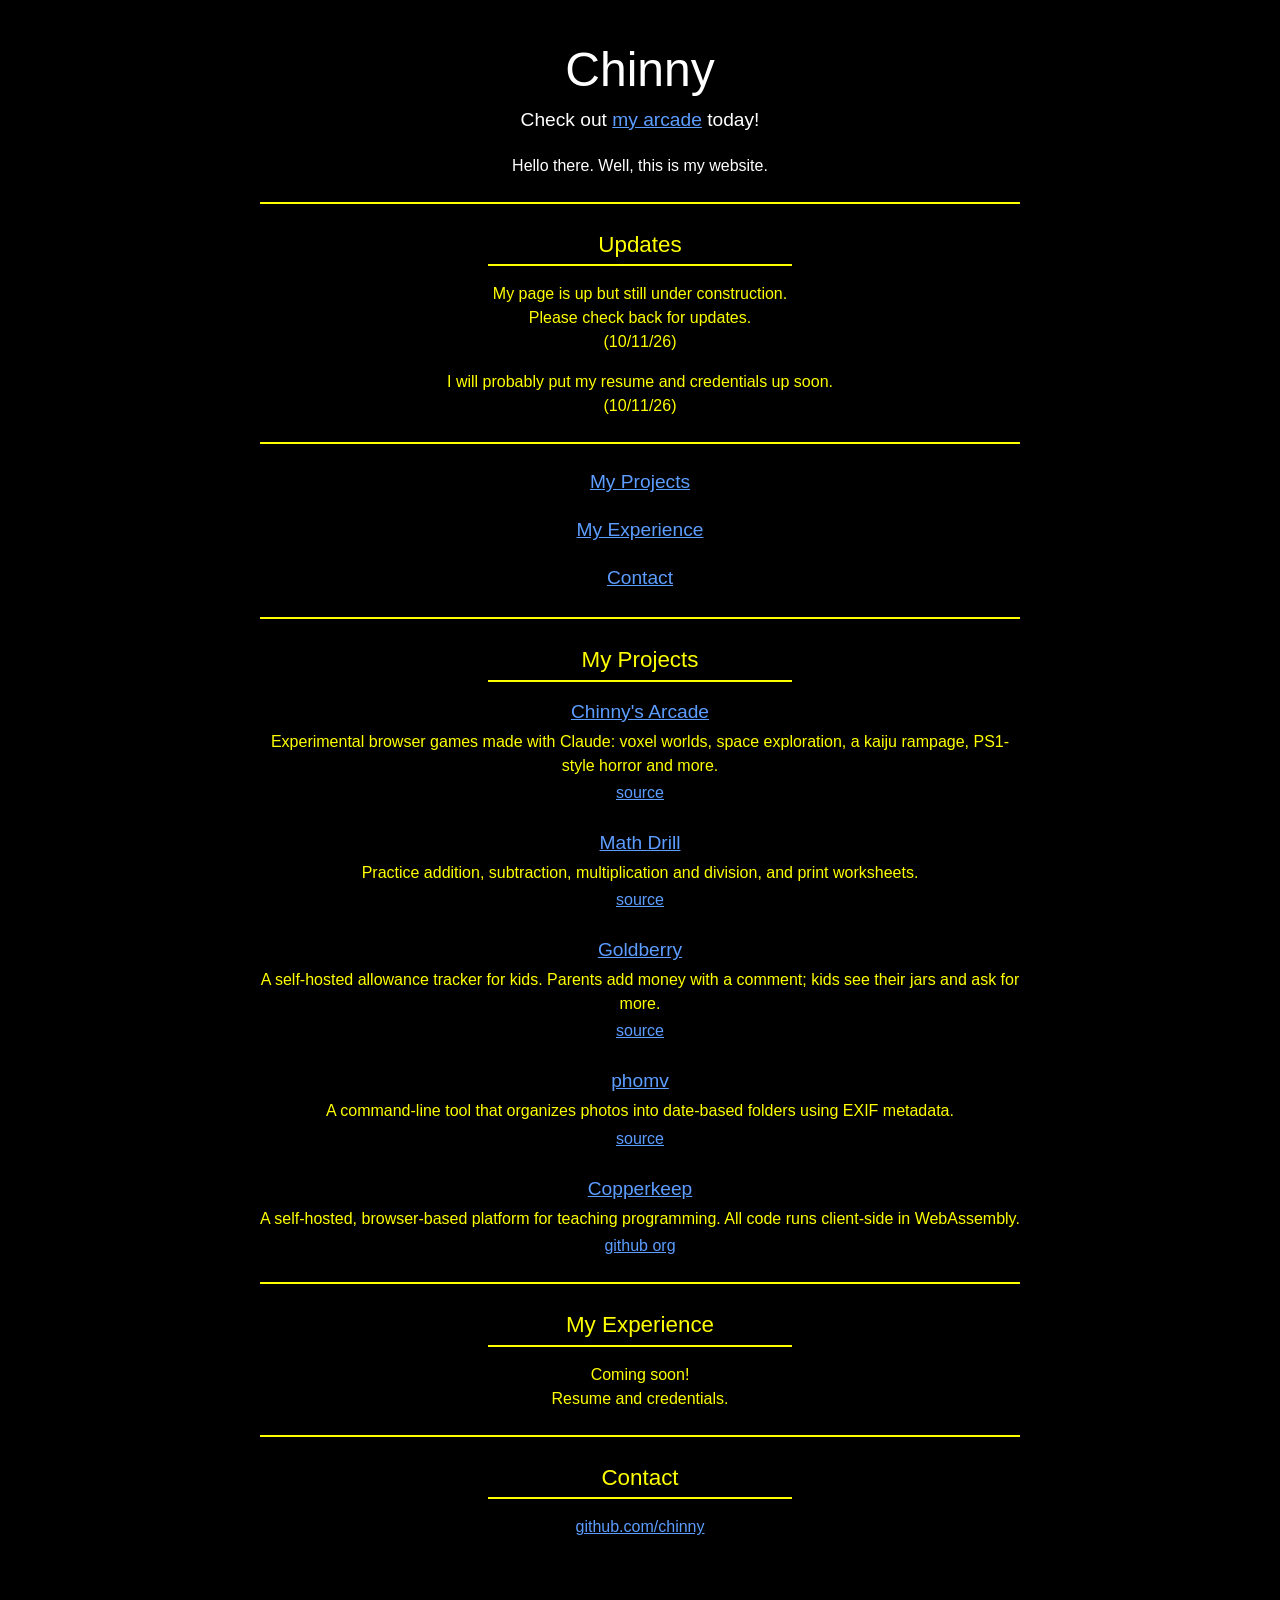
==== index.html @ 9e382eb7 "Restyle landing page after 2003 freewebs homepage Co-Authored-By: Claude Sonnet 5.5 <noreply@anthrop" ====
<!doctype html>
<html lang="en">
<head>
<meta charset="utf-8">
<meta name="viewport" content="width=device-width, initial-scale=1">
<title>Chinny's Homepage</title>
<meta name="description" content="Chinny's corner of the web: games, tools and projects.">
<link rel="stylesheet" href="style.css">
</head>
<body>

<main>
  <h1 class="title">Chinny</h1>
  <p class="sub">Check out <a href="https://chinny.github.io/arcade/">my arcade</a> today!</p>

  <p class="body">Hello there. Well, this is my website.</p>

  <hr>

  <h2>Updates</h2>
  <hr class="short">

  <p>My page is up but still under construction.<br>Please check back for updates.<br>(10/11/26)</p>
  <p>I will probably put my resume and credentials up soon.<br>(10/11/26)</p>

  <hr>

  <nav aria-label="Main">
    <p><a href="#projects">My Projects</a></p>
    <p><a href="#experience">My Experience</a></p>
    <p><a href="#contact">Contact</a></p>
  </nav>

  <hr>

  <section aria-labelledby="projects">
    <h2 id="projects">My Projects</h2>
    <hr class="short">
    <ul class="projects">
      <li>
        <a href="https://chinny.github.io/arcade/">Chinny's Arcade</a>
        <p>Experimental browser games made with Claude: voxel worlds, space exploration, a kaiju rampage, PS1-style horror and more.</p>
        <p class="links"><a href="https://github.com/chinny/arcade">source</a></p>
      </li>
      <li>
        <a href="https://chinny.github.io/math/">Math Drill</a>
        <p>Practice addition, subtraction, multiplication and division, and print worksheets.</p>
        <p class="links"><a href="https://github.com/chinny/math">source</a></p>
      </li>
      <li>
        <a href="https://chinny.github.io/goldberry/">Goldberry</a>
        <p>A self-hosted allowance tracker for kids. Parents add money with a comment; kids see their jars and ask for more.</p>
        <p class="links"><a href="https://github.com/chinny/goldberry">source</a></p>
      </li>
      <li>
        <a href="https://phomv.github.io/">phomv</a>
        <p>A command-line tool that organizes photos into date-based folders using EXIF metadata.</p>
        <p class="links"><a href="https://github.com/phomv/phomv">source</a></p>
      </li>
      <li>
        <a href="https://github.com/copperkeep/copperkeep">Copperkeep</a>
        <p>A self-hosted, browser-based platform for teaching programming. All code runs client-side in WebAssembly.</p>
        <p class="links"><a href="https://github.com/copperkeep">github org</a></p>
      </li>
    </ul>
  </section>

  <hr>

  <section aria-labelledby="experience">
    <h2 id="experience">My Experience</h2>
    <hr class="short">
    <p>Coming soon!<br>Resume and credentials.</p>
  </section>

  <hr>

  <section aria-labelledby="contact">
    <h2 id="contact">Contact</h2>
    <hr class="short">
    <p><a href="https://github.com/chinny">github.com/chinny</a></p>
  </section>
</main>

</body>
</html>
---- style.css ----
/* 2003 Word-exported homepage: black page, centered yellow rounded type,
   default blue/purple links (lightened a touch so they're readable on black). */
:root {
  --bg: #000;
  --ink: #ff0;
  --link: #5c9dff;
  --visited: #c07cff;
}

body {
  margin: 0;
  background: var(--bg);
  color: var(--ink);
  font-family: "Arial Rounded MT Bold", "Varela Round", Arial, Helvetica, sans-serif;
  font-size: 16px;
  line-height: 1.5;
  text-align: center;
}

main { max-width: 760px; margin: 0 auto; padding: 24px 16px 48px; }

a { color: var(--link); }
a:visited { color: var(--visited); }
a:hover { color: #fff; }

h1, h2, .sub {
  font-family: "Berlin Sans FB Demi", "Arial Rounded MT Bold", Arial, sans-serif;
  font-weight: normal;
}
h1.title { font-size: 3rem; margin: 0.2em 0 0; color: #fff; }
h2 { font-size: 1.4rem; margin: 0.6em 0 0; }
.sub { font-size: 1.2rem; margin: 0 0 1em; color: #fff; }
.body { color: #fff; }

hr { border: 0; border-top: 2px solid var(--ink); margin: 1.5em 0; }
hr.short { width: 40%; margin: 0.2em auto 1em; }

ul.projects { list-style: none; margin: 0; padding: 0; }
.projects li { margin: 0 0 1.5em; }
.projects li > a { font-size: 1.2rem; }
.projects p { margin: 0.2em 0; }
.projects .links { font-family: "Arial Narrow", Arial, sans-serif; }

nav p { margin: 0 0 1em; font-family: "Arial Narrow", Arial, sans-serif; font-size: 1.2rem; }
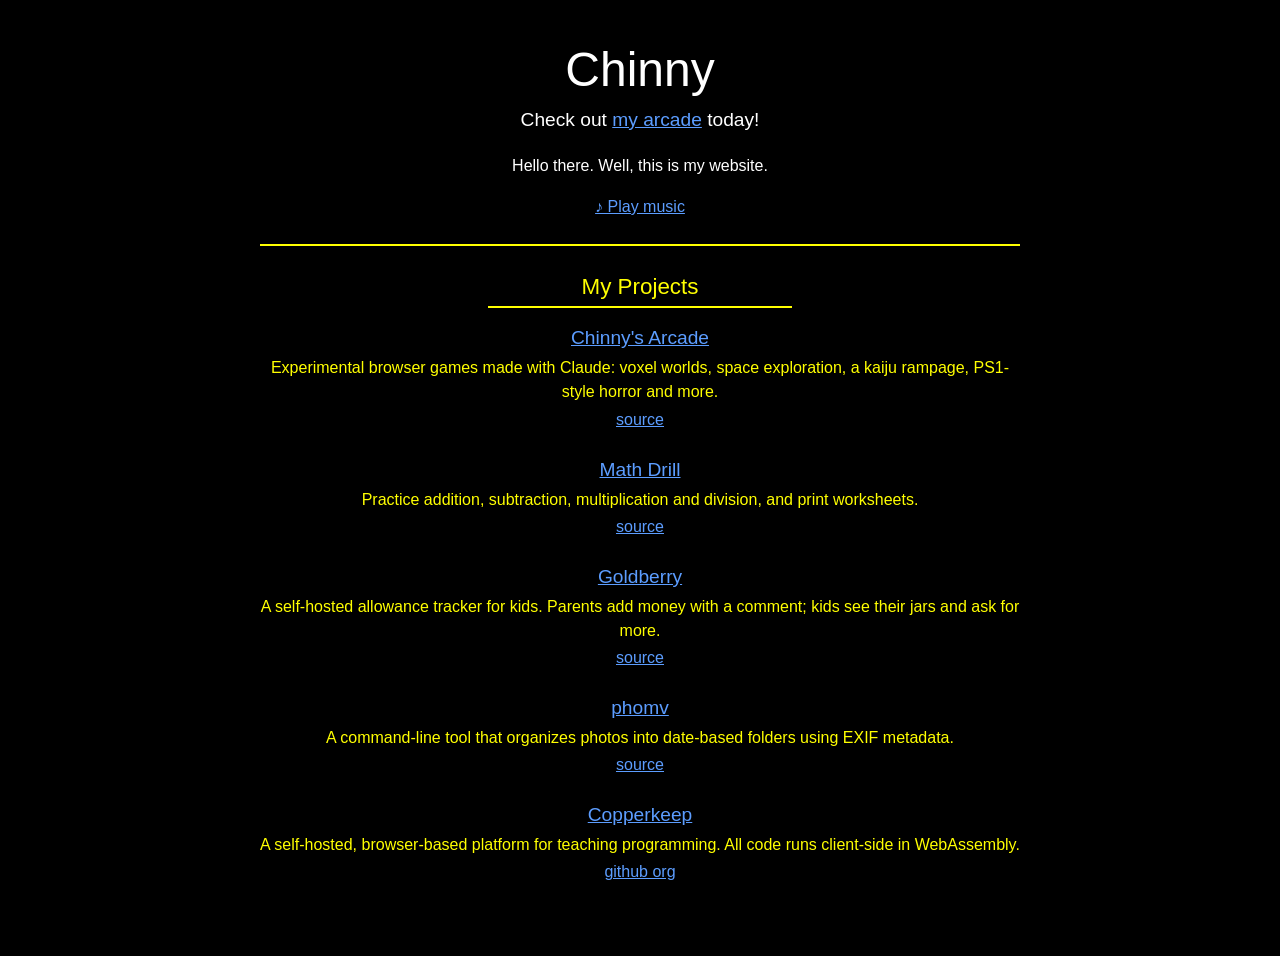
==== commit aaf775b3: "Projects only, add background music toggle Co-Authored-By: Claude Sonnet 5.5 <noreply@anthropic.com>" ====
--- a/index.html
+++ b/index.html
@@ -15,21 +15,9 @@
 
   <p class="body">Hello there. Well, this is my website.</p>
 
-  <hr>
-
-  <h2>Updates</h2>
-  <hr class="short">
-
-  <p>My page is up but still under construction.<br>Please check back for updates.<br>(10/11/26)</p>
-  <p>I will probably put my resume and credentials up soon.<br>(10/11/26)</p>
-
-  <hr>
-
-  <nav aria-label="Main">
-    <p><a href="#projects">My Projects</a></p>
-    <p><a href="#experience">My Experience</a></p>
-    <p><a href="#contact">Contact</a></p>
-  </nav>
+  <p class="music">
+    <audio id="bgm" src="music.mp3" loop preload="none" controls></audio>
+  </p>
 
   <hr>
 
@@ -65,22 +53,23 @@
     </ul>
   </section>
 
-  <hr>
+</main>
 
-  <section aria-labelledby="experience">
-    <h2 id="experience">My Experience</h2>
-    <hr class="short">
-    <p>Coming soon!<br>Resume and credentials.</p>
-  </section>
-
-  <hr>
-
-  <section aria-labelledby="contact">
-    <h2 id="contact">Contact</h2>
-    <hr class="short">
-    <p><a href="https://github.com/chinny">github.com/chinny</a></p>
-  </section>
-</main>
+<script>
+(function () {
+  var a = document.getElementById("bgm");
+  if (!a) return;
+  a.removeAttribute("controls");
+  var b = document.createElement("button");
+  b.type = "button";
+  function label() { b.textContent = a.paused ? "\u266A Play music" : "\u266A Stop music"; }
+  b.addEventListener("click", function () { if (a.paused) { a.play(); } else { a.pause(); } });
+  a.addEventListener("play", label);
+  a.addEventListener("pause", label);
+  a.parentNode.appendChild(b);
+  label();
+})();
+</script>
 
 </body>
 </html>
--- a/style.css
+++ b/style.css
@@ -42,3 +42,14 @@
 .projects .links { font-family: "Arial Narrow", Arial, sans-serif; }
 
 nav p { margin: 0 0 1em; font-family: "Arial Narrow", Arial, sans-serif; font-size: 1.2rem; }
+
+.music { margin: 1em 0; }
+.music button {
+  font: inherit;
+  color: var(--link);
+  background: none;
+  border: 0;
+  text-decoration: underline;
+  cursor: pointer;
+}
+.music button:hover { color: #fff; }
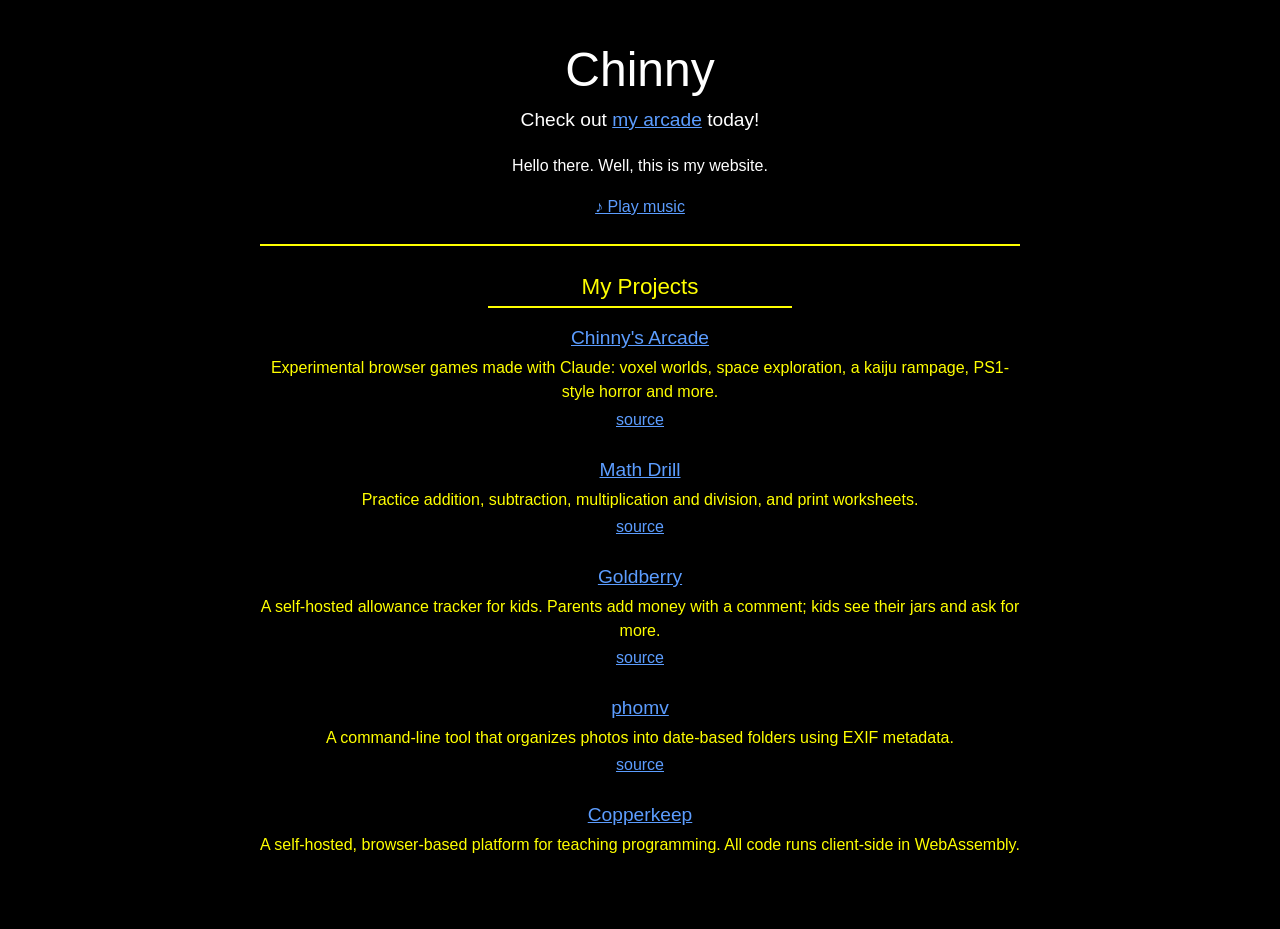
==== commit 999f9eab: "phomv and Copperkeep moved to chinny-labs Co-Authored-By: Claude Sonnet 5.5 <noreply@anthropic.com> " ====
--- a/index.html
+++ b/index.html
@@ -11,7 +11,7 @@
 
 <main>
   <h1 class="title">Chinny</h1>
-  <p class="sub">Check out <a href="https://chinny.github.io/arcade/">my arcade</a> today!</p>
+  <p class="sub">Check out <a href="https://chinny-studios.github.io/arcade/">my arcade</a> today!</p>
 
   <p class="body">Hello there. Well, this is my website.</p>
 
@@ -26,29 +26,28 @@
     <hr class="short">
     <ul class="projects">
       <li>
-        <a href="https://chinny.github.io/arcade/">Chinny's Arcade</a>
+        <a href="https://chinny-studios.github.io/arcade/">Chinny's Arcade</a>
         <p>Experimental browser games made with Claude: voxel worlds, space exploration, a kaiju rampage, PS1-style horror and more.</p>
-        <p class="links"><a href="https://github.com/chinny/arcade">source</a></p>
+        <p class="links"><a href="https://github.com/chinny-studios/arcade">source</a></p>
       </li>
       <li>
-        <a href="https://chinny.github.io/math/">Math Drill</a>
+        <a href="https://chinny-labs.github.io/math/">Math Drill</a>
         <p>Practice addition, subtraction, multiplication and division, and print worksheets.</p>
-        <p class="links"><a href="https://github.com/chinny/math">source</a></p>
+        <p class="links"><a href="https://github.com/chinny-labs/math">source</a></p>
       </li>
       <li>
-        <a href="https://chinny.github.io/goldberry/">Goldberry</a>
+        <a href="https://chinny-labs.github.io/goldberry/">Goldberry</a>
         <p>A self-hosted allowance tracker for kids. Parents add money with a comment; kids see their jars and ask for more.</p>
-        <p class="links"><a href="https://github.com/chinny/goldberry">source</a></p>
+        <p class="links"><a href="https://github.com/chinny-labs/goldberry">source</a></p>
       </li>
       <li>
-        <a href="https://phomv.github.io/">phomv</a>
+        <a href="https://chinny-labs.github.io/phomv/">phomv</a>
         <p>A command-line tool that organizes photos into date-based folders using EXIF metadata.</p>
-        <p class="links"><a href="https://github.com/phomv/phomv">source</a></p>
+        <p class="links"><a href="https://github.com/chinny-labs/phomv">source</a></p>
       </li>
       <li>
-        <a href="https://github.com/copperkeep/copperkeep">Copperkeep</a>
+        <a href="https://github.com/chinny-labs/copperkeep">Copperkeep</a>
         <p>A self-hosted, browser-based platform for teaching programming. All code runs client-side in WebAssembly.</p>
-        <p class="links"><a href="https://github.com/copperkeep">github org</a></p>
       </li>
     </ul>
   </section>
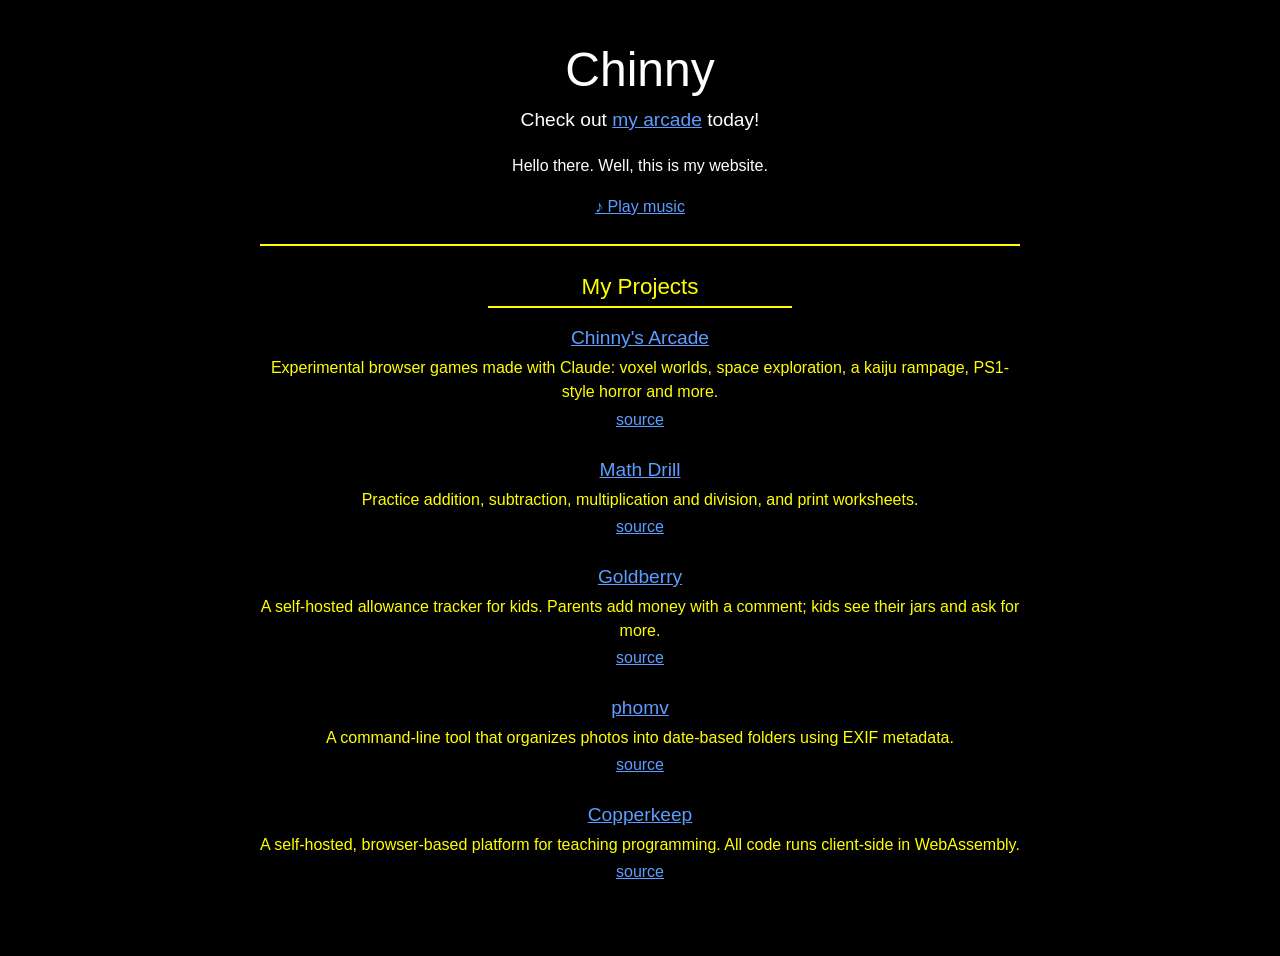
==== commit b7ffbdc0: "Copperkeep links the docs site Co-Authored-By: Claude Sonnet 5.5 <noreply@anthropic.com> Claude-Sess" ====
--- a/index.html
+++ b/index.html
@@ -46,8 +46,9 @@
         <p class="links"><a href="https://github.com/chinny-labs/phomv">source</a></p>
       </li>
       <li>
-        <a href="https://github.com/chinny-labs/copperkeep">Copperkeep</a>
+        <a href="https://chinny-labs.github.io/copperkeep/">Copperkeep</a>
         <p>A self-hosted, browser-based platform for teaching programming. All code runs client-side in WebAssembly.</p>
+        <p class="links"><a href="https://github.com/chinny-labs/copperkeep">source</a></p>
       </li>
     </ul>
   </section>
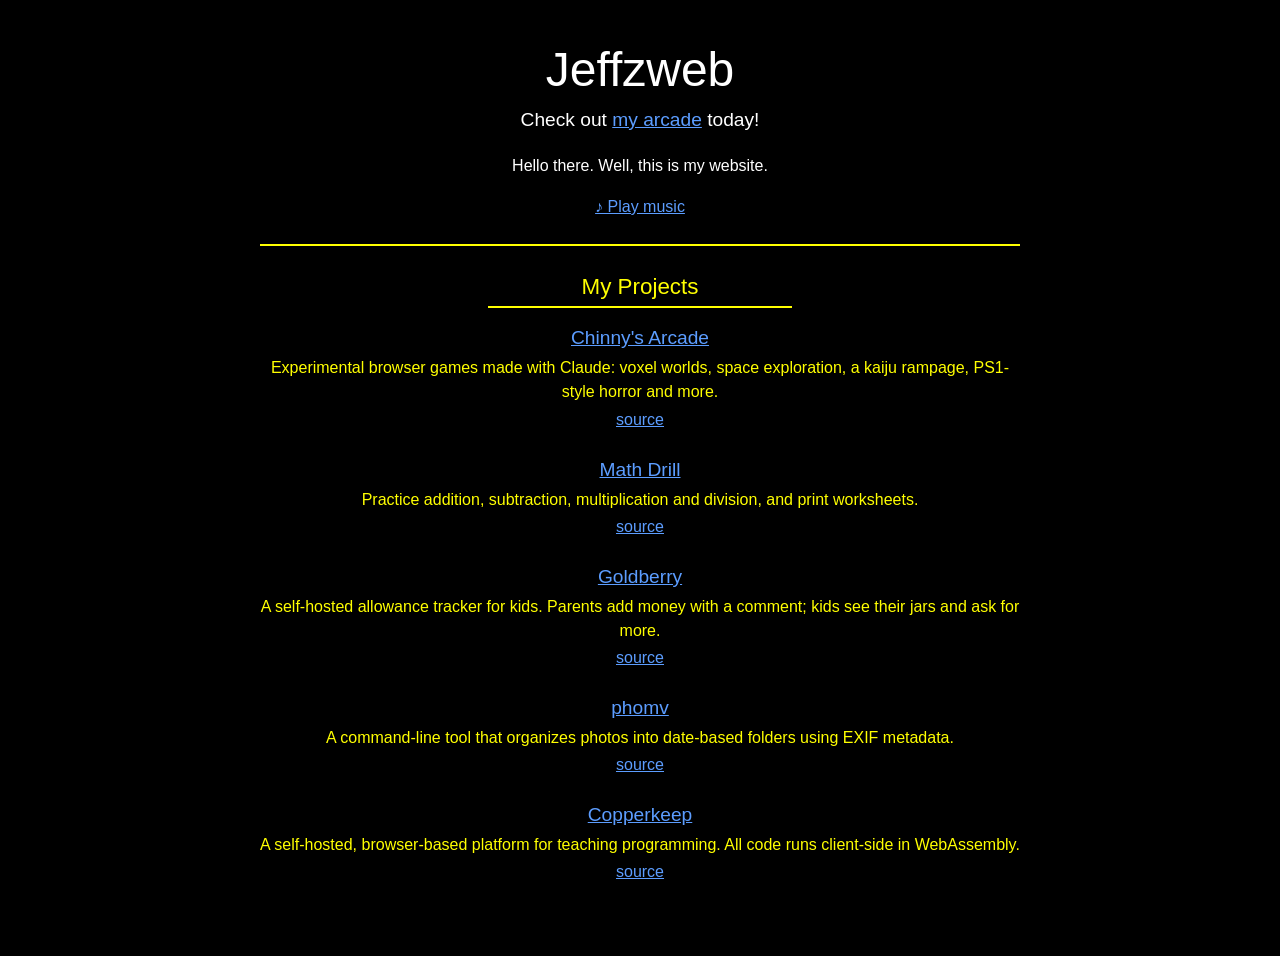
==== commit a65dbfb8: "Change page title to Jeffzweb Co-Authored-By: Claude Sonnet 5.5 <noreply@anthropic.com> Claude-Sessi" ====
--- a/index.html
+++ b/index.html
@@ -3,14 +3,14 @@
 <head>
 <meta charset="utf-8">
 <meta name="viewport" content="width=device-width, initial-scale=1">
-<title>Chinny's Homepage</title>
+<title>Jeffzweb</title>
 <meta name="description" content="Chinny's corner of the web: games, tools and projects.">
 <link rel="stylesheet" href="style.css">
 </head>
 <body>
 
 <main>
-  <h1 class="title">Chinny</h1>
+  <h1 class="title">Jeffzweb</h1>
   <p class="sub">Check out <a href="https://chinny-studios.github.io/arcade/">my arcade</a> today!</p>
 
   <p class="body">Hello there. Well, this is my website.</p>
